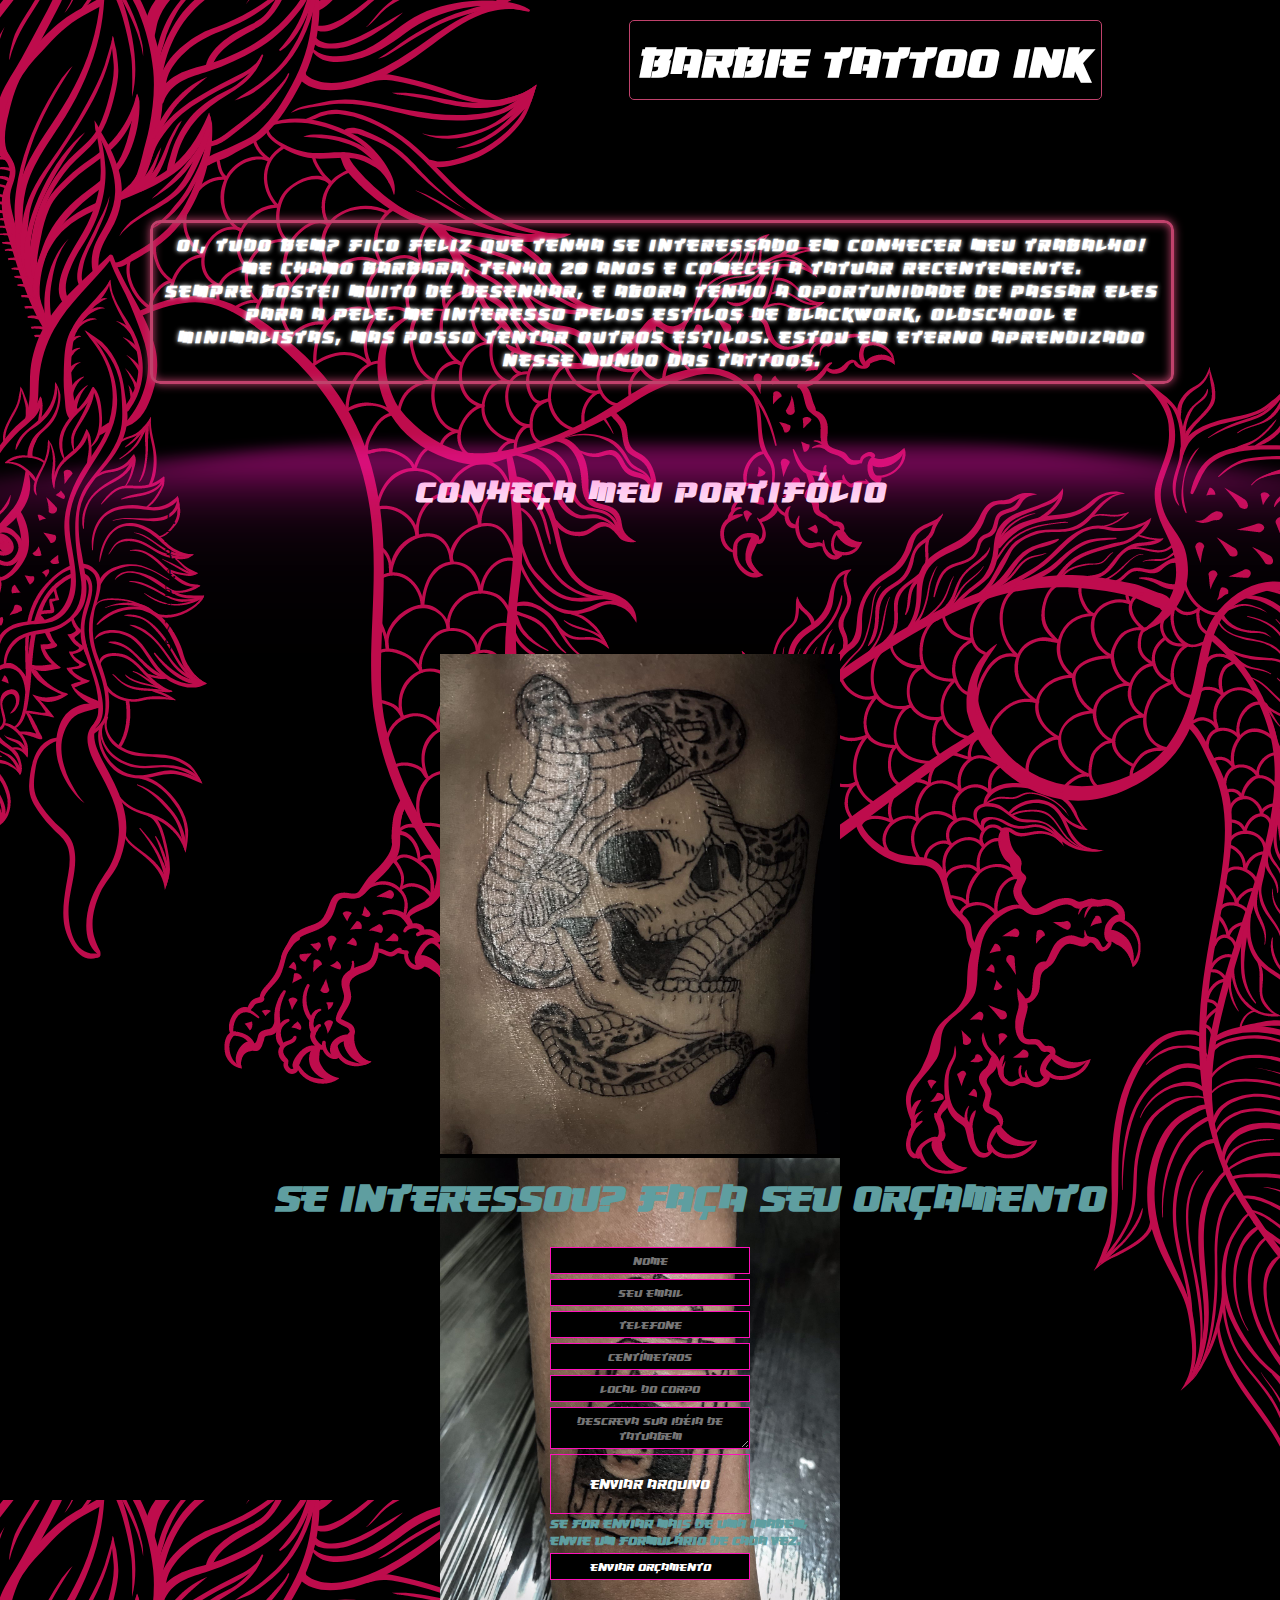
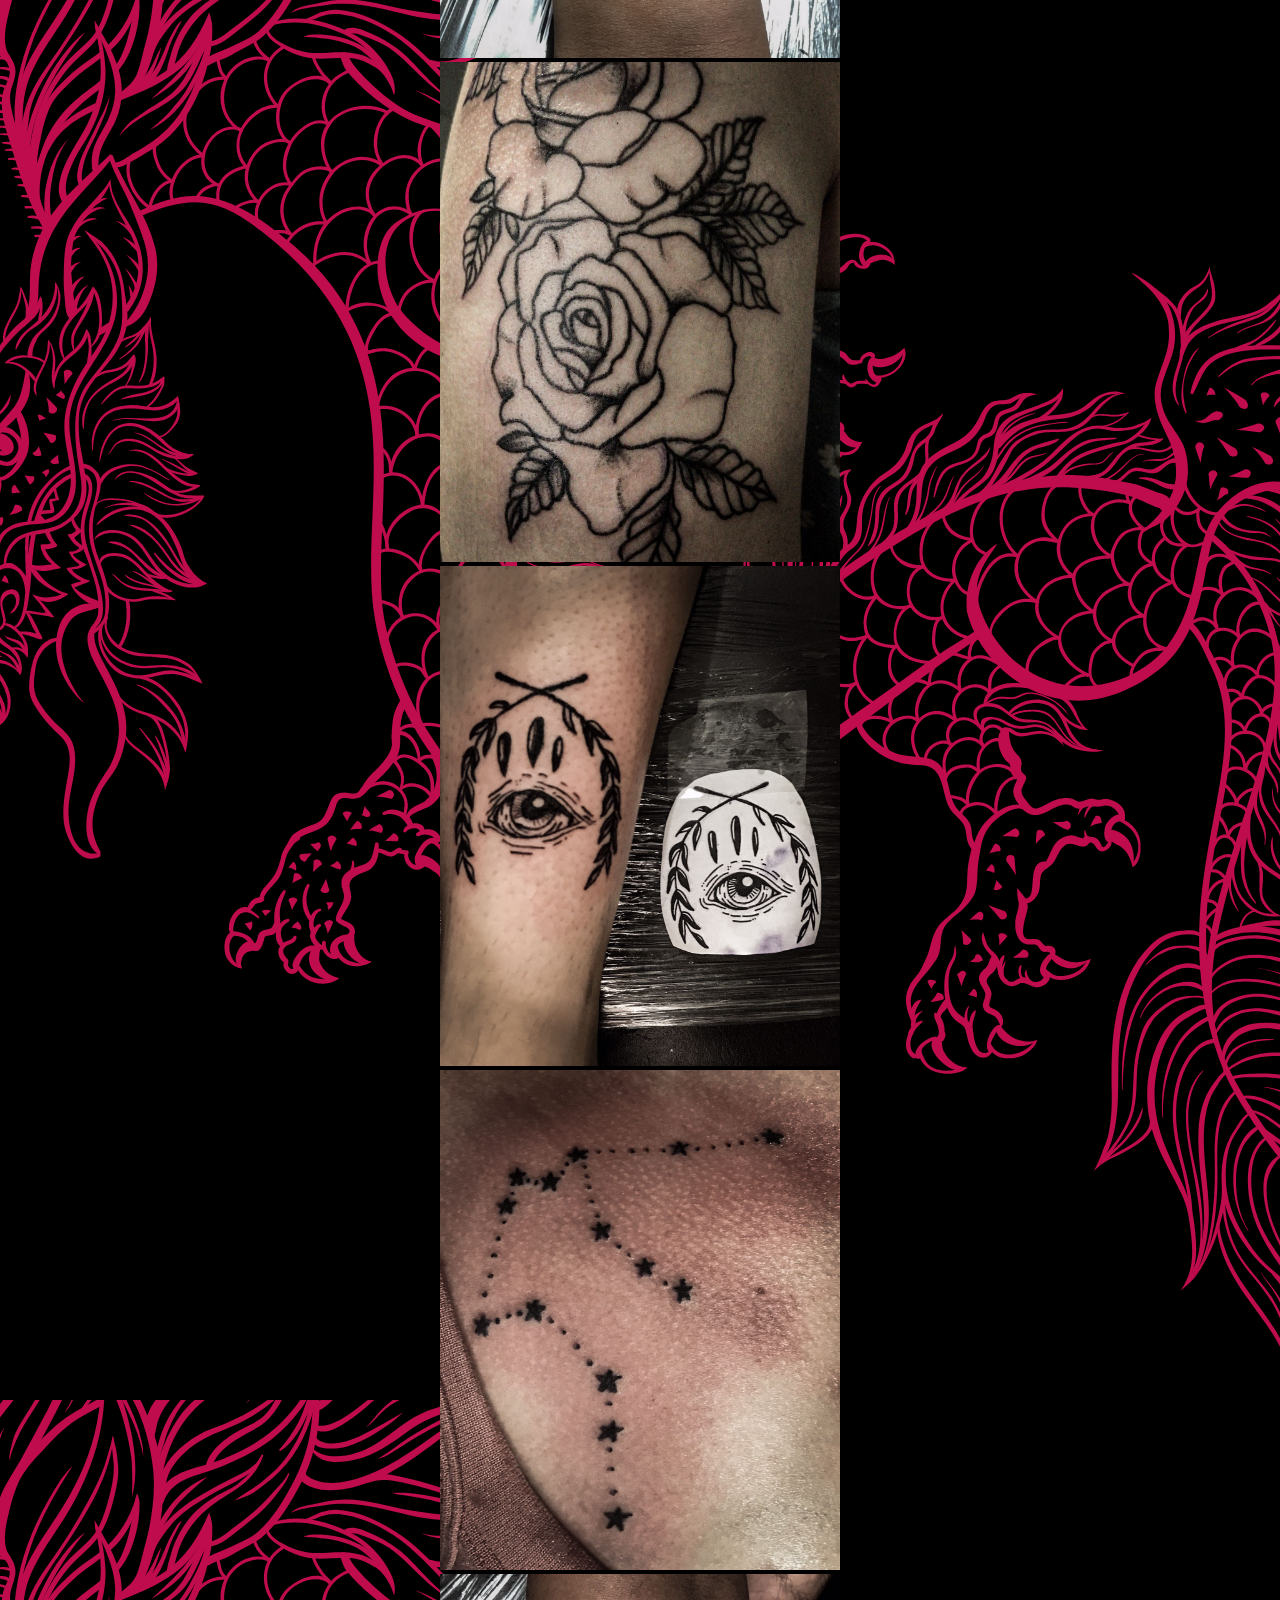
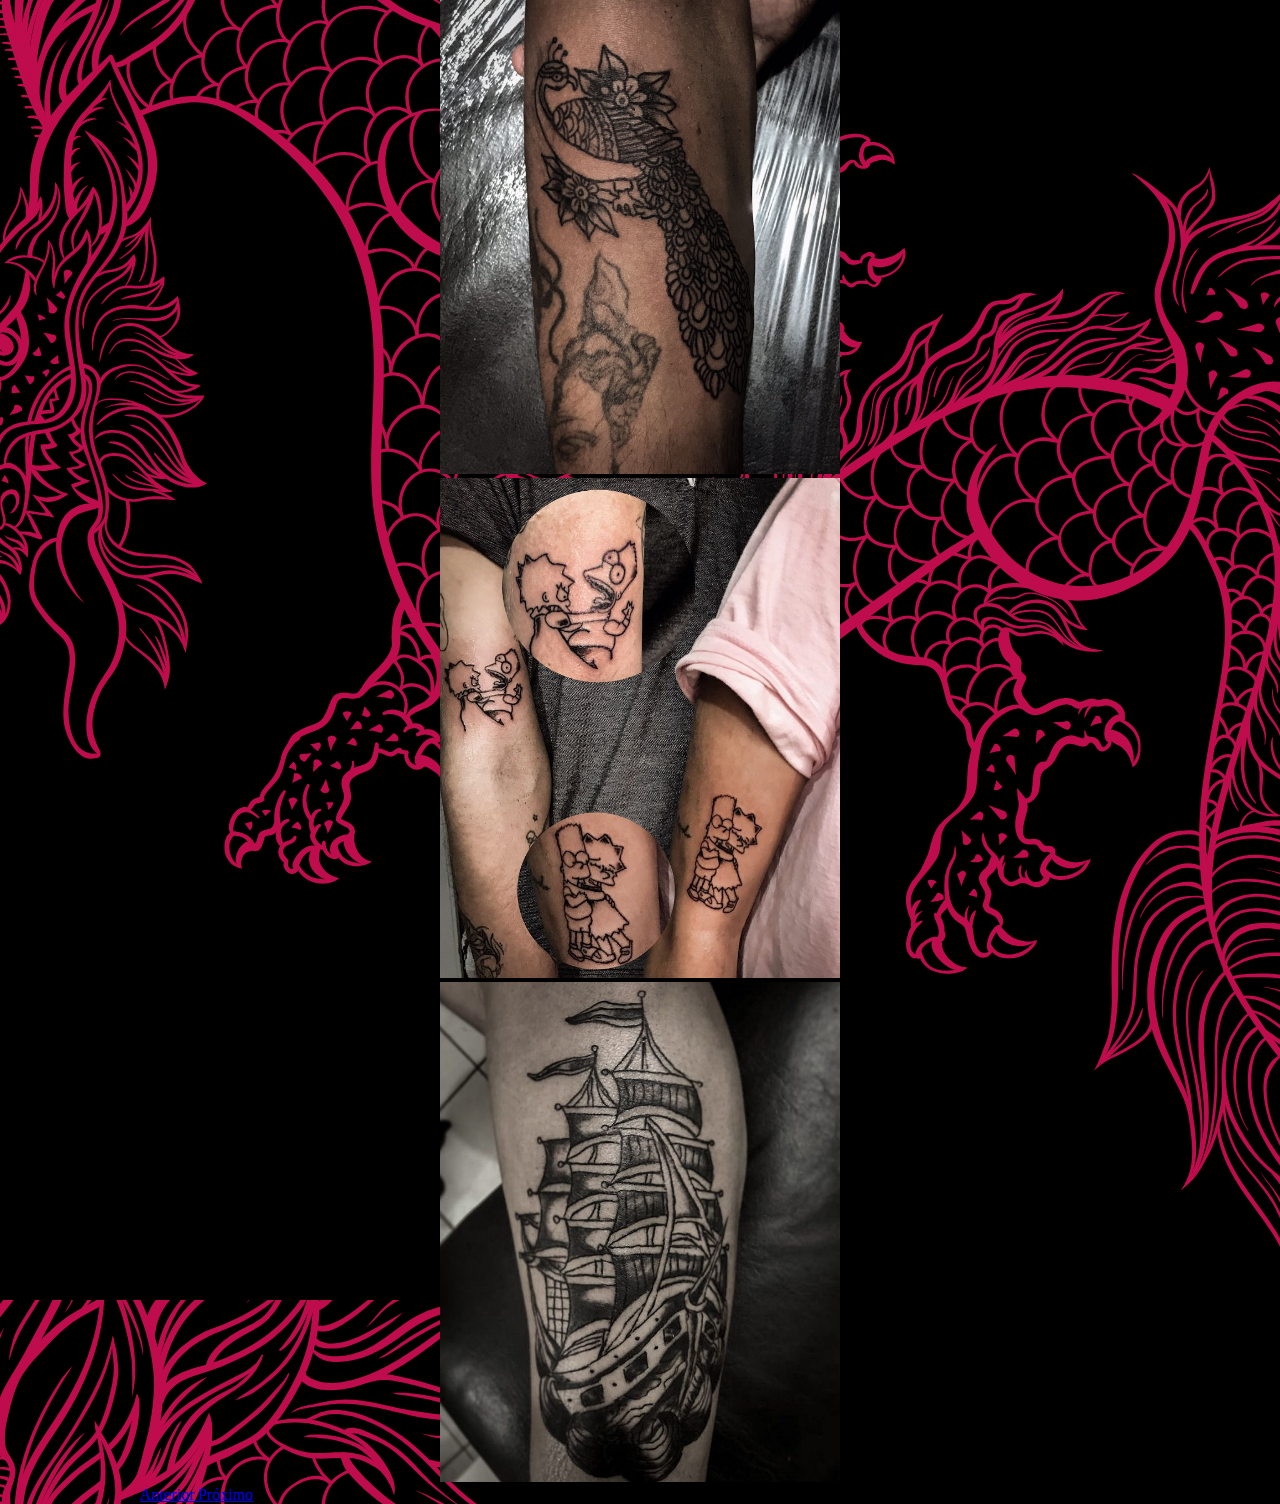
==== index.html @ f61fd841 "Alterações de domínio" ====
<!DOCTYPE html>
<html lang="en">
<head>
    <meta charset="UTF-8">
    <meta http-equiv="X-UA-Compatible" content="IE=edge">
    <meta name="viewport" content="width=device-width, initial-scale=1.0">
    <title>Barbie Tattoo Ink</title>
    <link rel="stylesheet" href="https://stackpath.bootstrapcdn.com/bootstrap/4.1.3/css/bootstrap.min.css" integrity="sha384-MCw98/SFnGE8fJT3GXwEOngsV7Zt27NXFoaoApmYm81iuXoPkFOJwJ8ERdknLPMO" crossorigin="anonymous">
    <link rel="stylesheet" href="style.css">

</head>

<body>
    


<header>

    <div class="header">
        <a id="link-insta1" href="https://www.instagram.com/barbietattooink/"> <h1 id="text-header" >
            Barbie Tattoo Ink 
        </h1> </a>
    </div>


</header>


<div class="sobre-mim">

  <h1 id="sobre-mim-text"> 
    Oi, tudo bem? Fico feliz que tenha se interessado em conhecer meu trabalho! <br>
    Me chamo Barbara, tenho 20 anos e comecei a tatuar recentemente. <br> 
    Sempre gostei muito de desenhar, e agora tenho a oportunidade de passar eles para a pele. Me interesso pelos estilos de blackwork, oldschool e minimalistas, mas posso tentar outros estilos. Estou em eterno aprendizado nesse mundo das tattoos. <br>
  </h1>

</div>


<section class="portifolio-space">

    <h1 id="port-text1">
        Conheça meu portifólio
    </h1>
    
    <div id="carouselExampleIndicators" class="carousel slide" data-ride="carousel">
        <ol class="carousel-indicators">
          <li data-target="#carouselExampleIndicators" data-slide-to="0" class="active"></li>
          <li data-target="#carouselExampleIndicators" data-slide-to="1"></li>
          <li data-target="#carouselExampleIndicators" data-slide-to="2"></li>
          <li data-target="#carouselExampleIndicators" data-slide-to="3"></li>
          <li data-target="#carouselExampleIndicators" data-slide-to="4"></li>
          <li data-target="#carouselExampleIndicators" data-slide-to="5"></li>
          <li data-target="#carouselExampleIndicators" data-slide-to="6"></li>
          <li data-target="#carouselExampleIndicators" data-slide-to="7"></li>
        </ol>
        <div class="carousel-inner">
          <div class="carousel-item active">
            <img class="d-block w-100" id="img-carrossel" src="images/0af6ef74-c6f4-46ab-bad1-40fa38668624.jpg" alt="Primeiro Slide">
          </div>
          <div class="carousel-item">
            <img class="d-block w-100" id="img-carrossel" src="images/33ea7b8a-2fd7-4019-b874-b1147439213c.jpg" alt="Segundo Slide">
          </div>
          <div class="carousel-item">
            <img class="d-block w-100" id="img-carrossel" src="images/60c80cdf-cd39-4f79-9318-8bc92d74e610.jpg" alt="Terceiro Slide">
          </div>
          <div class="carousel-item">
            <img class="d-block w-100" id="img-carrossel" src="images/a5ffb5f1-4fd2-497a-bb6f-34c8007e673c.jpg" alt="Quarto Slide">
          </div>
          <div class="carousel-item">
            <img class="d-block w-100" id="img-carrossel" src="images/c98cb02e-b5dc-484d-99a9-24597c028bce.jpg" alt="Quinto Slide">
          </div>
          <div class="carousel-item">
            <img class="d-block w-100" id="img-carrossel" src="images/cb9332f4-b95b-4946-a528-1852d36b6ff9.jpg" alt="Sexto Slide">
          </div>
          <div class="carousel-item">
            <img class="d-block w-100" id="img-carrossel" src="images/WhatsApp Image 2022-01-27 at 12.15.08.jpeg" alt="Sexto Slide">
          </div>
          <div class="carousel-item">
            <img class="d-block w-100" id="img-carrossel" src="images/WhatsApp Image 2022-01-27 at 13.42.03.jpeg" alt="Sexto Slide">
          </div>
        </div>
        <a class="carousel-control-prev" href="#carouselExampleIndicators" role="button" data-slide="prev">
          <span class="carousel-control-prev-icon" aria-hidden="true"></span>
          <span class="sr-only">Anterior</span>
        </a>
        <a class="carousel-control-next" href="#carouselExampleIndicators" role="button" data-slide="next">
          <span class="carousel-control-next-icon" aria-hidden="true"></span>
          <span class="sr-only">Próximo</span>
        </a>
      </div>

</section>


  <h1 id="interesse-text">Se interessou? Faça seu orçamento</h1>


<section class="form-space">

<form method="POST" id="form" action="https://formsubmit.co/targinobabi@gmail.com" enctype="multipart/form-data">
    <input type="text"  id="input-nome" placeholder="nome">
    <input id="input-email" type="email" name="email" placeholder="Seu email">
    <input type="hidden" name="_next" value="https://barbietatto.netlify.app/sucesso.html">
    <input type="hidden" name="_captcha" value="false">
    <input type="hidden" name="_autoresponse" value="Obrigado pelo contato, recebi sua mensagem e logo responderei.">
    <input id="input-tel" type="tel" placeholder="Telefone">
    <input type="text" placeholder="Centímetros" id="input-cm">
    <input type="text" placeholder="Local do corpo" id="input-local">
    <textarea id="input-descreva" name="message" placeholder="Descreva sua idéia de tatuagem"></textarea>
    <label for="arquivo">Enviar arquivo</label>
    <input type="file" id="arquivo" name="attachment" accept="image/png, image/jpeg">
    <h1 id="text-form">Se for enviar mais de uma imagem, envie um formulário de cada vez.</h1>
    <button id="input-button" type="submit">Enviar orçamento</button>
</form>

</section>





<script src="https://code.jquery.com/jquery-3.3.1.slim.min.js" integrity="sha384-q8i/X+965DzO0rT7abK41JStQIAqVgRVzpbzo5smXKp4YfRvH+8abtTE1Pi6jizo" crossorigin="anonymous"></script>
<script src="https://cdnjs.cloudflare.com/ajax/libs/popper.js/1.14.3/umd/popper.min.js" integrity="sha384-ZMP7rVo3mIykV+2+9J3UJ46jBk0WLaUAdn689aCwoqbBJiSnjAK/l8WvCWPIPm49" crossorigin="anonymous"></script>
<script src="https://stackpath.bootstrapcdn.com/bootstrap/4.1.3/js/bootstrap.min.js" integrity="sha384-ChfqqxuZUCnJSK3+MXmPNIyE6ZbWh2IMqE241rYiqJxyMiZ6OW/JmZQ5stwEULTy" crossorigin="anonymous"></script>
</body>
</html>
---- style.css ----
* {
    margin: 0;
    box-sizing: border-box;
}

body {
    background-image: url('images/Barbie\ Tattoo\ \(3\).png');
    width: auto;
}

header {
    height: 150px;
    width: 100%;
    display: flex;
    justify-content: center;
}

#text-header {
    color: white;
    font-family: Osaka;
    font-size: 50px;
    margin-top: 20px;
    margin-left: 450px;
    padding: 10px 10px;
    border-radius: 5px;
    border: 1px solid #c0426c;
    background-color: transparent;
    transition: all 0.25s ease-in-out;
    cursor: pointer;
    text-decoration: none;
    margin-bottom: 20px;
}

#text-header:hover{
    box-shadow: 0 0 15px #c0426c,
    inset 0 0 15px #c0426c;
    text-shadow: 0 0 5px #c0426c;
}

#link-insta1 {
    text-decoration: none;
}

.portifolio-space {
    width: 80%;
    height: 700px;
    
    margin-left: 140px;
}

#port-text1 {
    font-family: Osaka;
    font-size: 35px;
    color: white;
    margin-top: 10px;
    display: flex;
    justify-content: center;
    letter-spacing: 2px;
}

.sobre-mim {
    height: 150px;
    width: 80%;
    margin-left: 150px;
    margin-bottom: 100px;
    margin-top: 70px;
}

#sobre-mim-text {
    font-family: Osaka;
    color: white;
    font-size: 20px;
    letter-spacing: 2px;
    padding: 10px 10px;
    border: #c0426c 3px solid;
    border-radius: 10px;
    box-shadow: inset 0 0 10px 0 #c0426c, 0 0 10px 0 #c0426c;
    text-shadow: 0 0 2px hsl(0 0% 100% / 0.3), 0 0 5px currentColor;
    position: relative;
    text-align: center;
}

#sobre-mim-text::before {
    content: "";
    position: absolute;
    top: 120%;
    left: 0;
    background: #f1b;
    width: 100%;
    height: 100px;
    transform: perspective(64px) rotateX(40deg) scale(1, 0.35);
    filter: blur(64px);
    opacity: 0.7;
    pointer-events: none;
  }

.w3-center {
    margin-top: 10px;
    margin-left: 570px;
    margin-top: 20px;
    margin-bottom: 20px;
}

.w3-content {
    margin-left: 180px;
}

@font-face {
    font-family: Gov3v2;
    src: url('fonts/go3v2.ttf');
}

@font-face {
    font-family: Osaka;
    src: url('fonts/osaka-re.ttf');
}

#img-carrossel {
    max-height: 500px; 
    max-width: 500px; 
    justify-content: center; 
    align-items: center; 
    margin-left: 300px;
}

#interesse-text {
    font-family: Osaka;
    color: cadetblue;
    font-size: 45px;
    margin-left: 100px;
    margin-bottom: 20px;
    text-align: center;
}

.form-space {
    display: flex;
    flex-direction: column;
    width: 300px;
    margin-left: 550px;
    border-radius: 8px;
    box-shadow: 5px 5px 15px rgba(0, 0, 0, 0);
}

input[type="file"] {
    display: none;
}

label {
    padding: 20px 10px;
    width: 200px;
    background: #black;
    color: white;
    text-transform: uppercase;
    display: block;
    margin-top: 5px;
    font-family: Osaka;
    text-align: center;
    cursor: pointer;
    transition: .5s;
    border: 1px solid #f1b;
}

label:hover {
    color: #333;
    background: white;
}

#input-email, #input-tel,
#input-descreva, #input-button,
#input-nome, #input-cm,
#input-local {
    padding: 5px 10px;
    width: 200px;
    background: black;
    color: white;
    text-transform: uppercase;
    display: block;
    margin-top: 5px;
    font-family: Osaka;
    text-align: center;
    cursor: pointer;
    transition: .5s;
    border: 1px solid #f1b;
}

#input-email:hover,
#input-tel:hover,
#input-descreva:hover,
#input-button:hover,
#input-nome:hover,
#input-cm:hover,
#input-local:hover {
    color: #333;
    background: white;
}

#input-button {
    margin-bottom: 20px;
}

#text-form {
    font-family: Osaka;
    color: cadetblue;
    font-size: 15px;
}

@media (min-width:350px) and (max-width:450px) {



#text-header {
    color: white;
    font-family: Osaka;
    font-size: 30px;
    margin-top: 45px;
    margin-left: 20px;
    margin-right: 10px;
}

#link-insta1 {
    text-decoration: none;
    margin: 0;
    
}

.portifolio-space {
    width: 90%;
    margin-top: 550px;
    margin-left: 20px;
    height: 700px;
    margin-left: 20px;
}

#port-text1 {
    font-family: Osaka;
    font-size: 20px;
    color: white;
    margin-top: 10px;
    display: flex;
    justify-content: center;
}

#img-carrossel {
    width: 100%;
    height: 450px;
    margin-left: 0px;
}

.sobre-mim {
    margin-left: 45px;
    max-height: 50px;
    margin-bottom: 50px;
    margin-top: -5px;
}

#interesse-text {
    margin-left: 10px;
    margin-top: -200px;
    
}

.form-space {
    margin-left: 100px;
}

}


@media (min-width:319px) and (max-width:350px) {

    #text-header {
        height: 50px;
        width: 250px;
        color: white;
        font-family: Osaka;
        font-size: 25px;
        margin-top: 45px;
        margin-left: 80px;
        margin-right: 10px;
    }
    
    #link-insta1 {
        text-decoration: none;
        margin: 0;
        
    }
    
    .portifolio-space {
        width: 100%;
        margin-top: 700px;
        margin-left: 0px;
        height: 700px;
        margin-left: 20px;
        
    }
    
    #port-text1 {
        font-family: Osaka;
        font-size: 20px;
        color: white;
        margin-left: 100px;
        margin-top: 10px;
        display: flex;
        justify-content: center;
    }
    
    #img-carrossel {
        width: 100%;
        height: 500px;
        margin-left: 30px;
    }
    
    .sobre-mim {
        margin-left: 75px;
        max-height: 50px;
        margin-bottom: 50px;
        margin-top: -5px;
    }
    
    #interesse-text {
        margin-left: 50px;
        margin-top: -100px;
        
    }
    
    .form-space {
        margin-left: 100px;
    }
    

}

@media (min-width:451px) and (max-width:550px) {

    #text-header {
        color: white;
        font-family: Osaka;
        font-size: 30px;
        margin-top: 45px;
        margin-left: 15px;
        margin-right: 30px;
    }

    .portifolio-space {
        width: 90%;
        margin-top: 550px;
        margin-left: 20px;
        height: 700px;
    }

    #port-text1 {
        font-family: Osaka;
        font-size: 25px;
        color: white;
        display: flex;
        margin-top: 10px;
        justify-content: center;
    }
    
    #img-carrossel {
        width: 100%;
        height: 450px;
        margin-left: 0px;
    }

    .sobre-mim {
        margin-left: 45px;
        max-height: 50px;
        margin-bottom: 20px;
        margin-top: -5px;
    }

    #interesse-text {
        margin-left: 10px;
        margin-top: -200px;
        
    }
    
    .form-space {
        margin-left: 100px;
    }

    

}


@media (min-width:551px) and (max-width:650px) {

    #text-header {
        color: white;
        font-family: Osaka;
        font-size: 30px;
        margin-top: 45px;
        margin-left: 15px;
        margin-right: 30px;
    }

    .portifolio-space {
        width: 90%;
        margin-top: 350px;
        margin-left: 20px;
        height: 700px;
    }

    #port-text1 {
        font-family: Osaka;
        font-size: 25px;
        color: white;
        display: flex;
        margin-top: 10px;
        justify-content: center;
    }
    
    #img-carrossel {
        width: 100%;
        height: 450px;
        margin-left: 0px;
    }

    .sobre-mim {
        margin-left: 45px;
        max-height: 50px;
        margin-bottom: 20px;
        margin-top: -5px;
    }

    #interesse-text {
        margin-left: 10px;
        margin-top: -150px;
        
    }
    
    .form-space {
        margin-left: 180px;
    }

}

@media (min-width:651px) and (max-width:900px) {


    #text-header {
        color: white;
        font-family: Osaka;
        font-size: 30px;
        margin-top: 45px;
        margin-left: 15px;
        margin-right: 30px;
    }

    .portifolio-space {
        width: 90%;
        margin-top: 350px;
        margin-left: 75px;
        height: 700px;
    }

    #port-text1 {
        font-family: Osaka;
        font-size: 25px;
        color: white;
        display: flex;
        margin-top: 10px;
        justify-content: center;
    }
    
    #img-carrossel {
        width: 100%;
        height: 450px;
        margin-left: 0px;
    }

    .sobre-mim {
        margin-left: 70px;
        max-height: 50px;
        margin-bottom: 10px;
        margin-top: -5px;
    }

    #interesse-text {
        margin-left: 10px;
        margin-top: -150px;
    }
    
    .form-space {
        margin-left: 220px;
        margin-bottom: 20px;
    }

}

@media (min-width:800px) and (max-width:1000px) {

    .portifolio-space {
        width: 70%;
        margin-top: 350px;
        margin-left: 170px;
        height: 700px;
    }


    .form-space {
        margin-left: 350px;
        margin-bottom: 20px;
    }


}
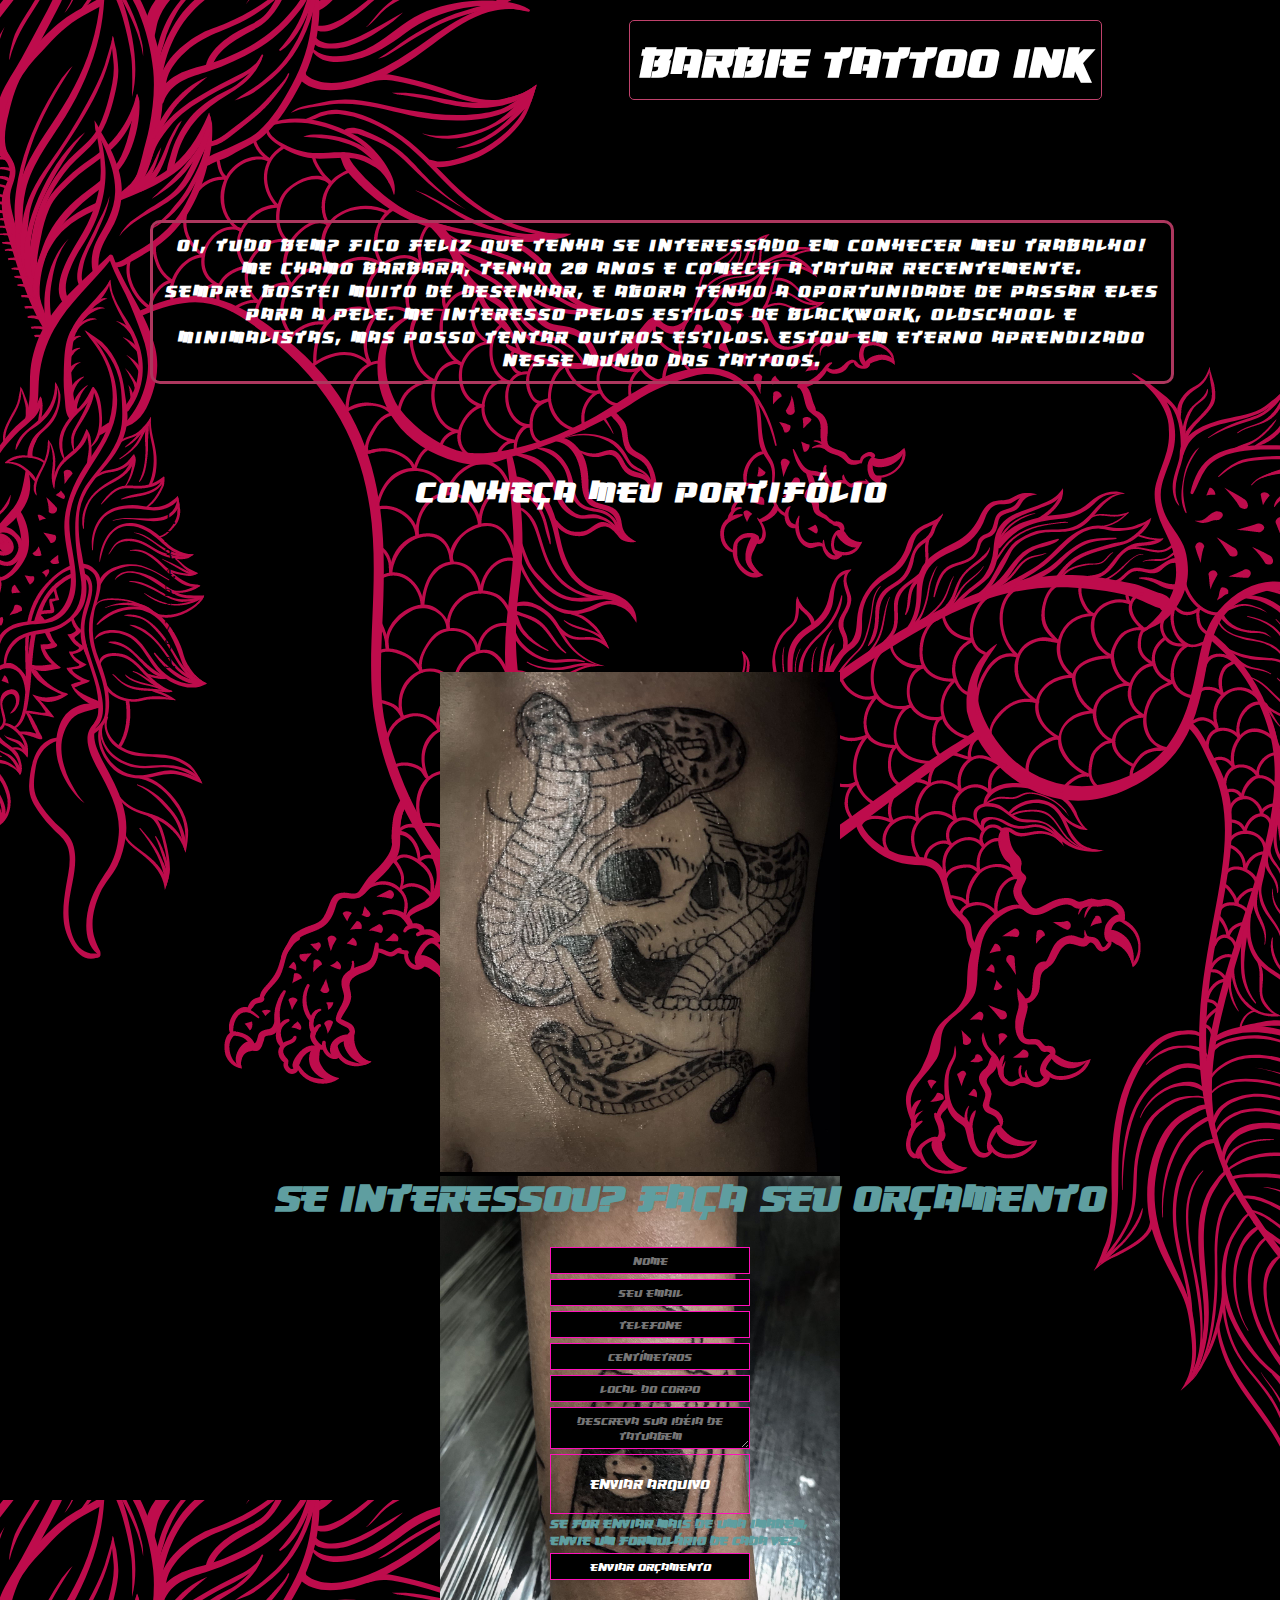
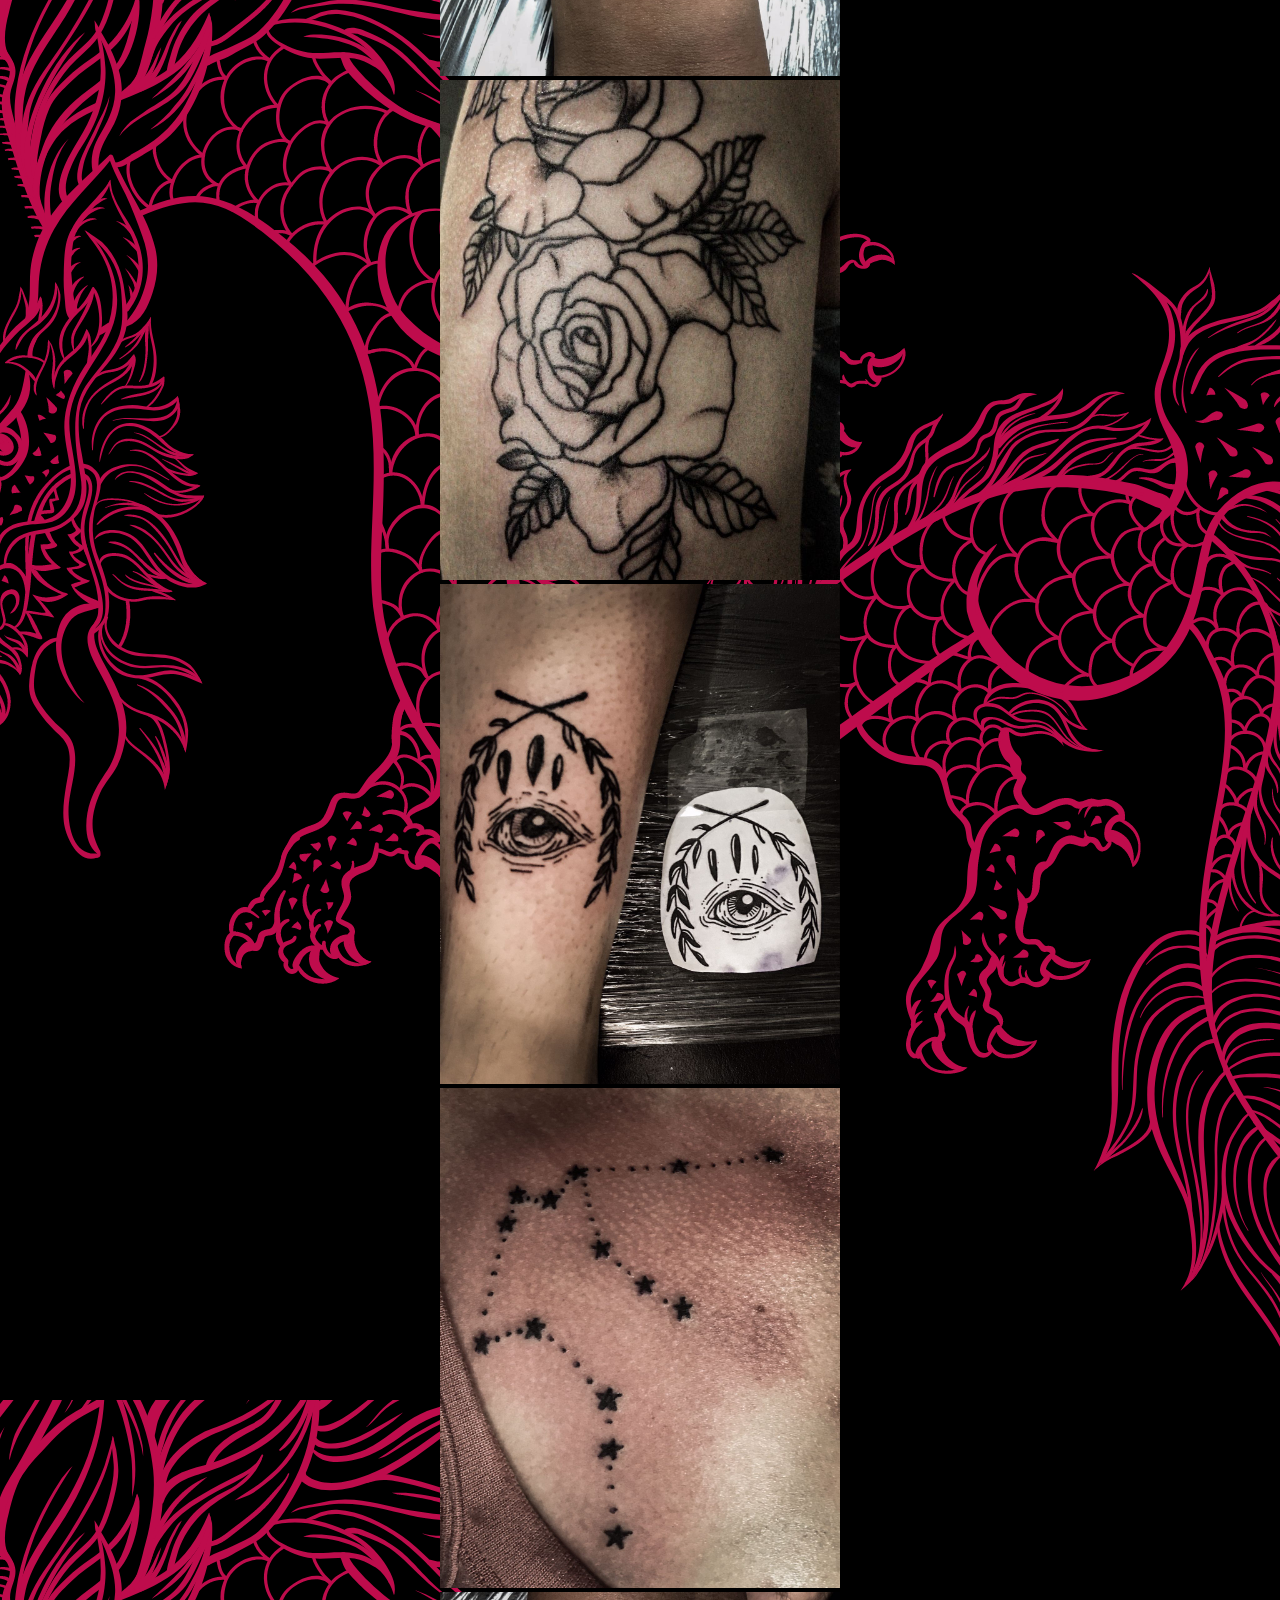
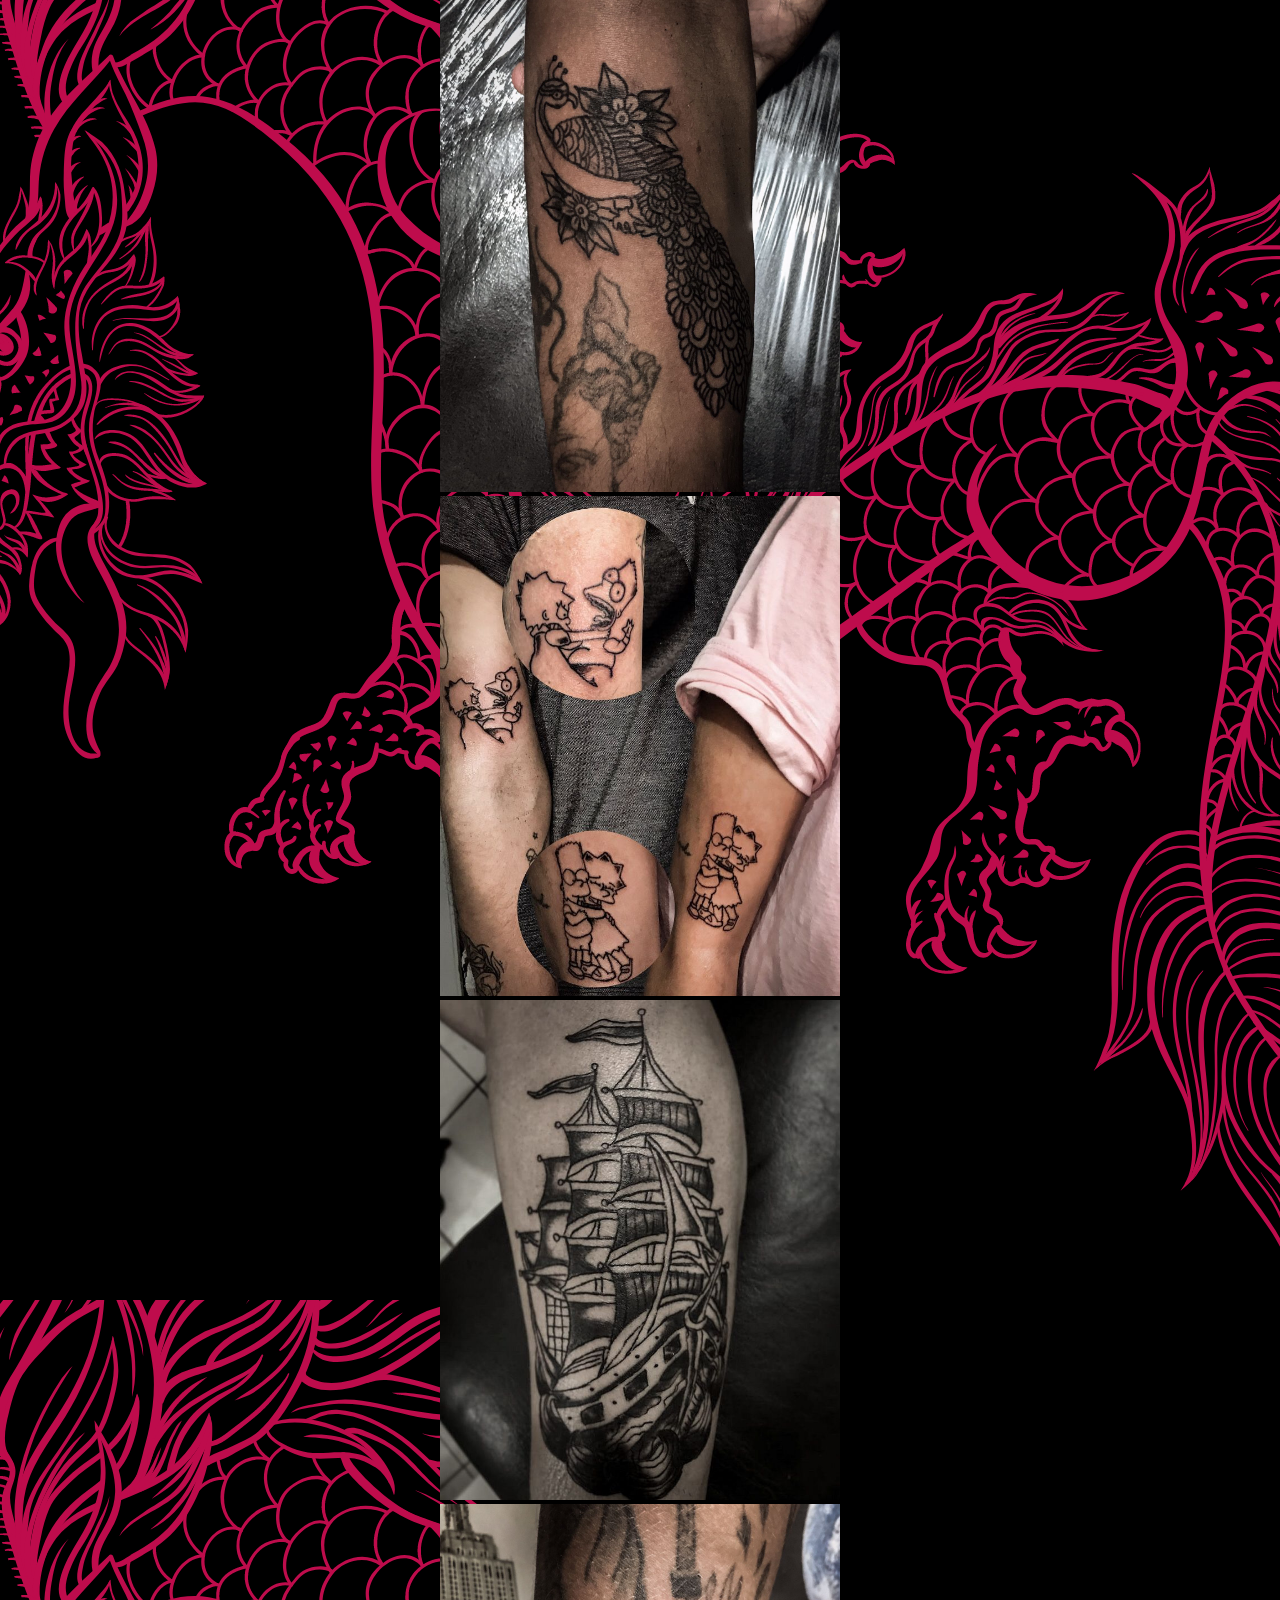
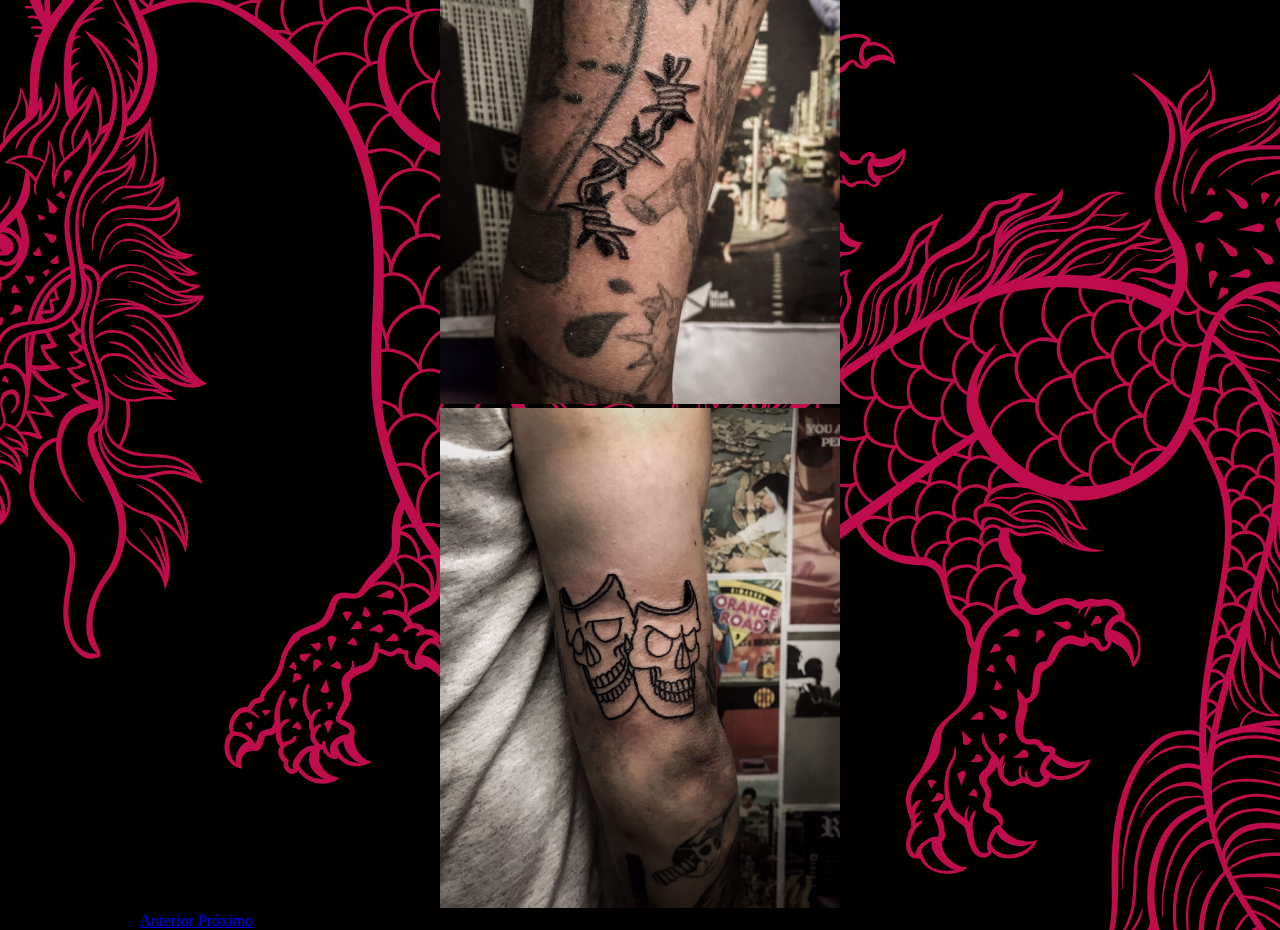
==== commit 11562011: "Alterações de cor" ====
--- a/index.html
+++ b/index.html
@@ -53,6 +53,7 @@
           <li data-target="#carouselExampleIndicators" data-slide-to="5"></li>
           <li data-target="#carouselExampleIndicators" data-slide-to="6"></li>
           <li data-target="#carouselExampleIndicators" data-slide-to="7"></li>
+          <li data-target="#carouselExampleIndicators" data-slide-to="8"></li>
         </ol>
         <div class="carousel-inner">
           <div class="carousel-item active">
@@ -79,6 +80,12 @@
           <div class="carousel-item">
             <img class="d-block w-100" id="img-carrossel" src="images/WhatsApp Image 2022-01-27 at 13.42.03.jpeg" alt="Sexto Slide">
           </div>
+          <div class="carousel-item">
+            <img class="d-block w-100" id="img-carrossel" src="images/WhatsApp Image 2022-02-14 at 22.58.42.jpeg" alt="Setimo Slide">
+          </div>
+          <div class="carousel-item">
+            <img class="d-block w-100" id="img-carrossel" src="images/WhatsApp Image 2022-02-01 at 00.18.08.jpeg" alt="Oitavo Slide">
+          </div>
         </div>
         <a class="carousel-control-prev" href="#carouselExampleIndicators" role="button" data-slide="prev">
           <span class="carousel-control-prev-icon" aria-hidden="true"></span>
@@ -98,7 +105,8 @@
 
 <section class="form-space">
 
-<form method="POST" id="form" action="https://formsubmit.co/targinobabi@gmail.com" enctype="multipart/form-data">
+  
+<form method="POST" id="form" action="https://formsubmit.co/orcamentosbarbietattoo@gmail.com" enctype="multipart/form-data">
     <input type="text"  id="input-nome" placeholder="nome">
     <input id="input-email" type="email" name="email" placeholder="Seu email">
     <input type="hidden" name="_next" value="https://barbietatto.netlify.app/sucesso.html">
@@ -114,6 +122,8 @@
     <button id="input-button" type="submit">Enviar orçamento</button>
 </form>
 
+
+
 </section>
 
 
--- a/style.css
+++ b/style.css
@@ -72,27 +72,12 @@
     font-size: 20px;
     letter-spacing: 2px;
     padding: 10px 10px;
-    border: #c0426c 3px solid;
+    border: #ad375e 3px solid;
     border-radius: 10px;
-    box-shadow: inset 0 0 10px 0 #c0426c, 0 0 10px 0 #c0426c;
-    text-shadow: 0 0 2px hsl(0 0% 100% / 0.3), 0 0 5px currentColor;
     position: relative;
     text-align: center;
 }
 
-#sobre-mim-text::before {
-    content: "";
-    position: absolute;
-    top: 120%;
-    left: 0;
-    background: #f1b;
-    width: 100%;
-    height: 100px;
-    transform: perspective(64px) rotateX(40deg) scale(1, 0.35);
-    filter: blur(64px);
-    opacity: 0.7;
-    pointer-events: none;
-  }
 
 .w3-center {
     margin-top: 10px;
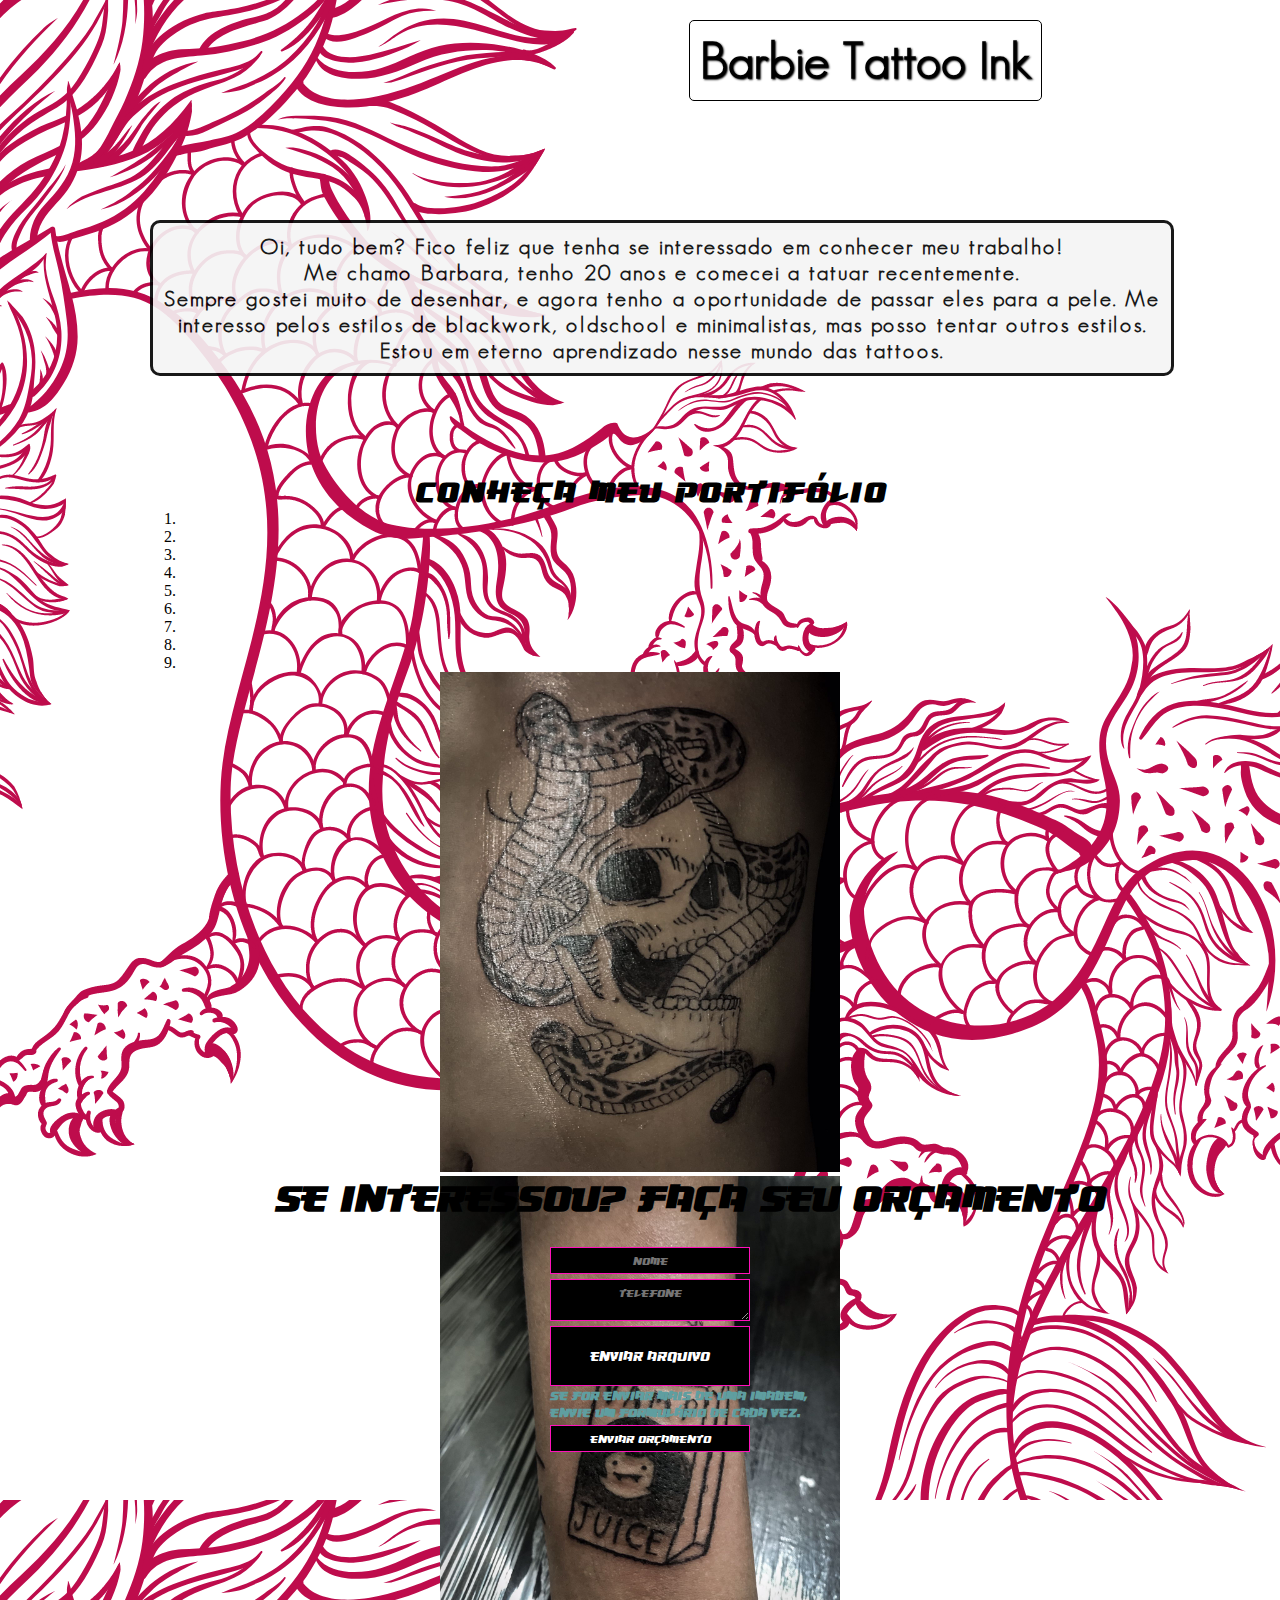
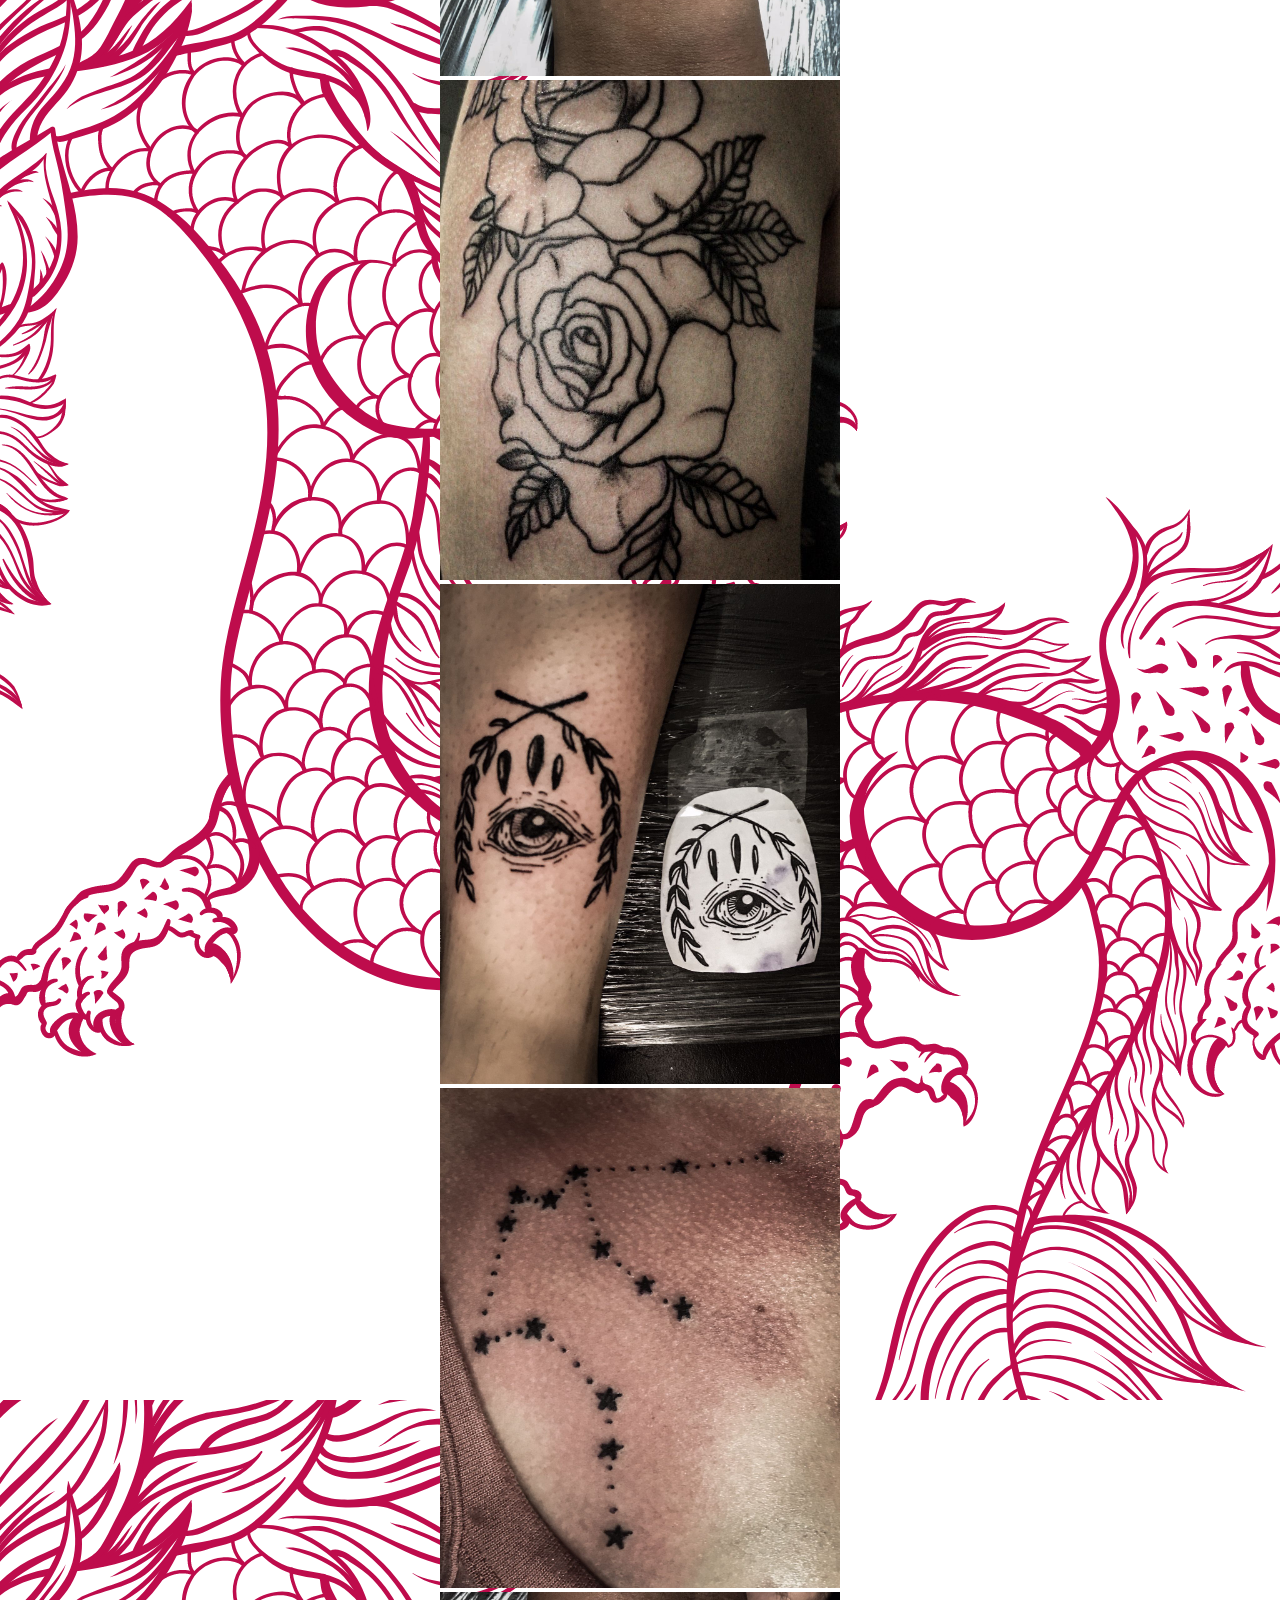
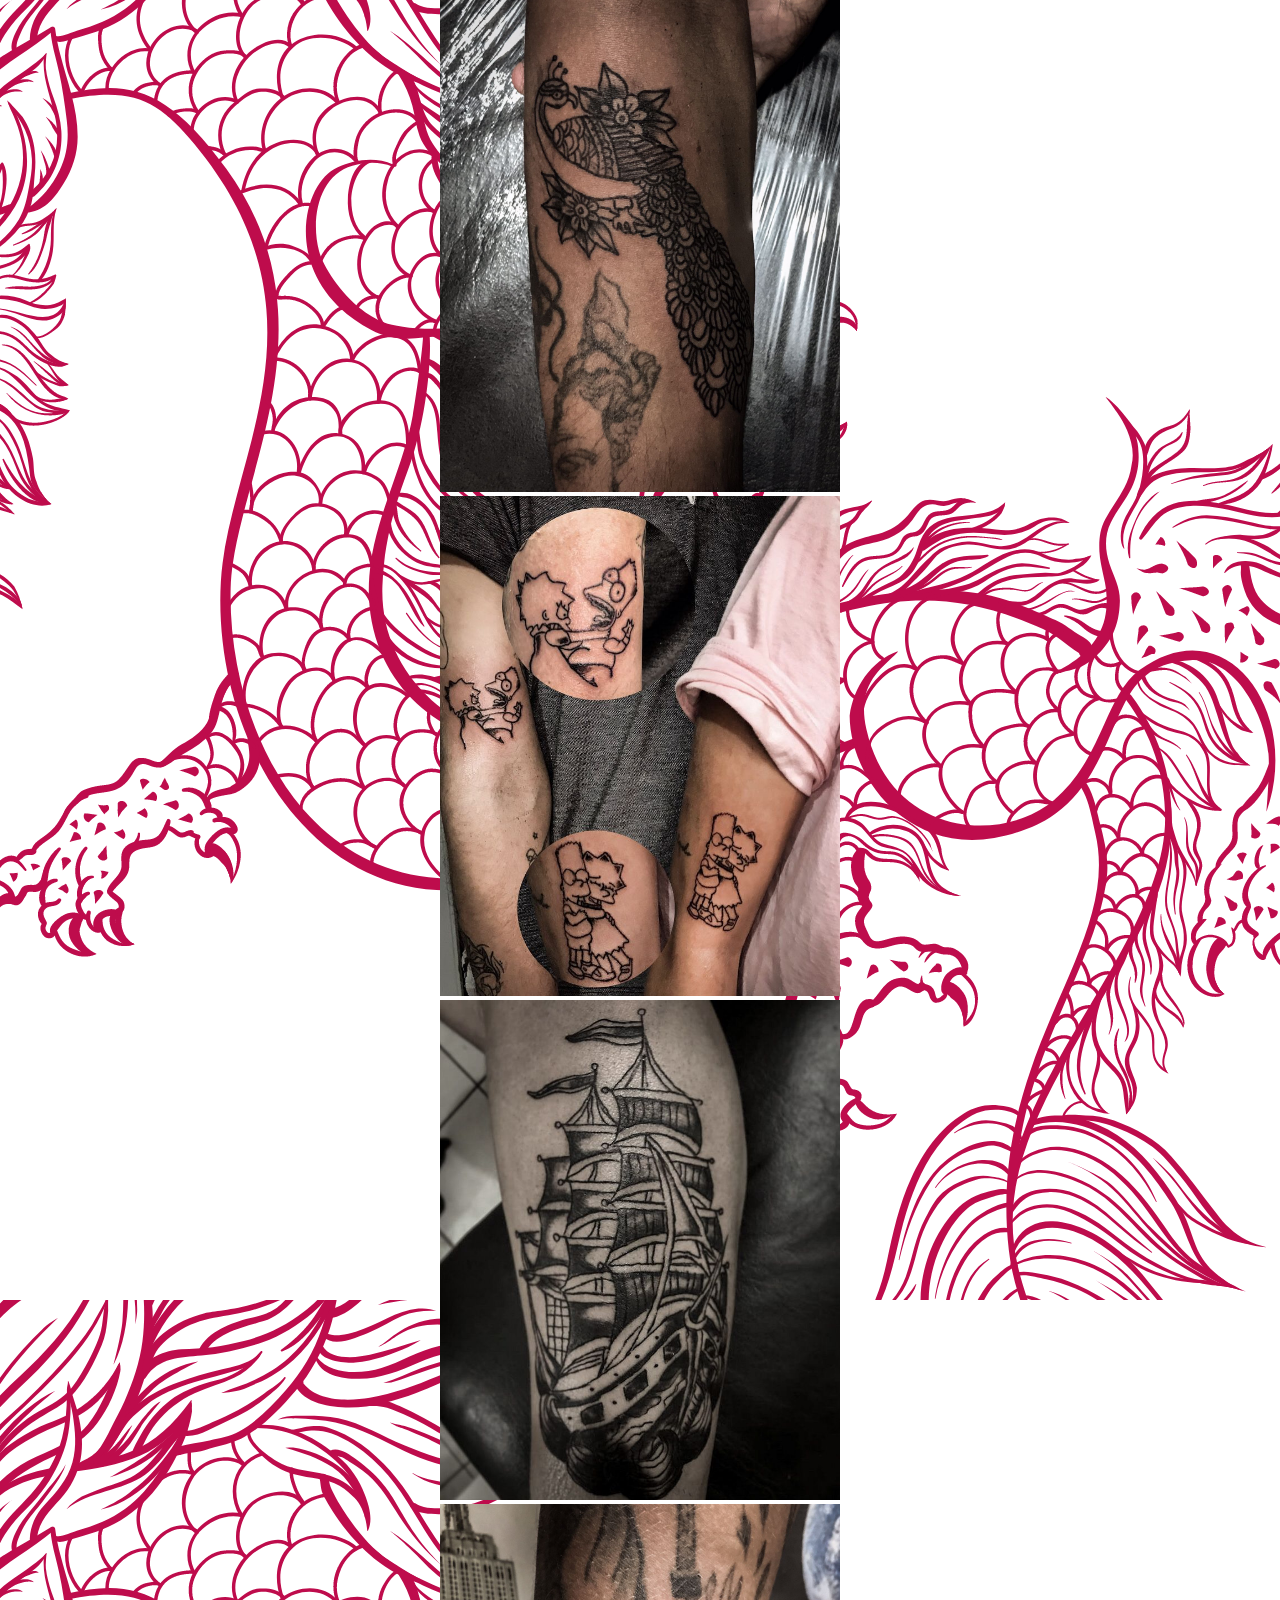
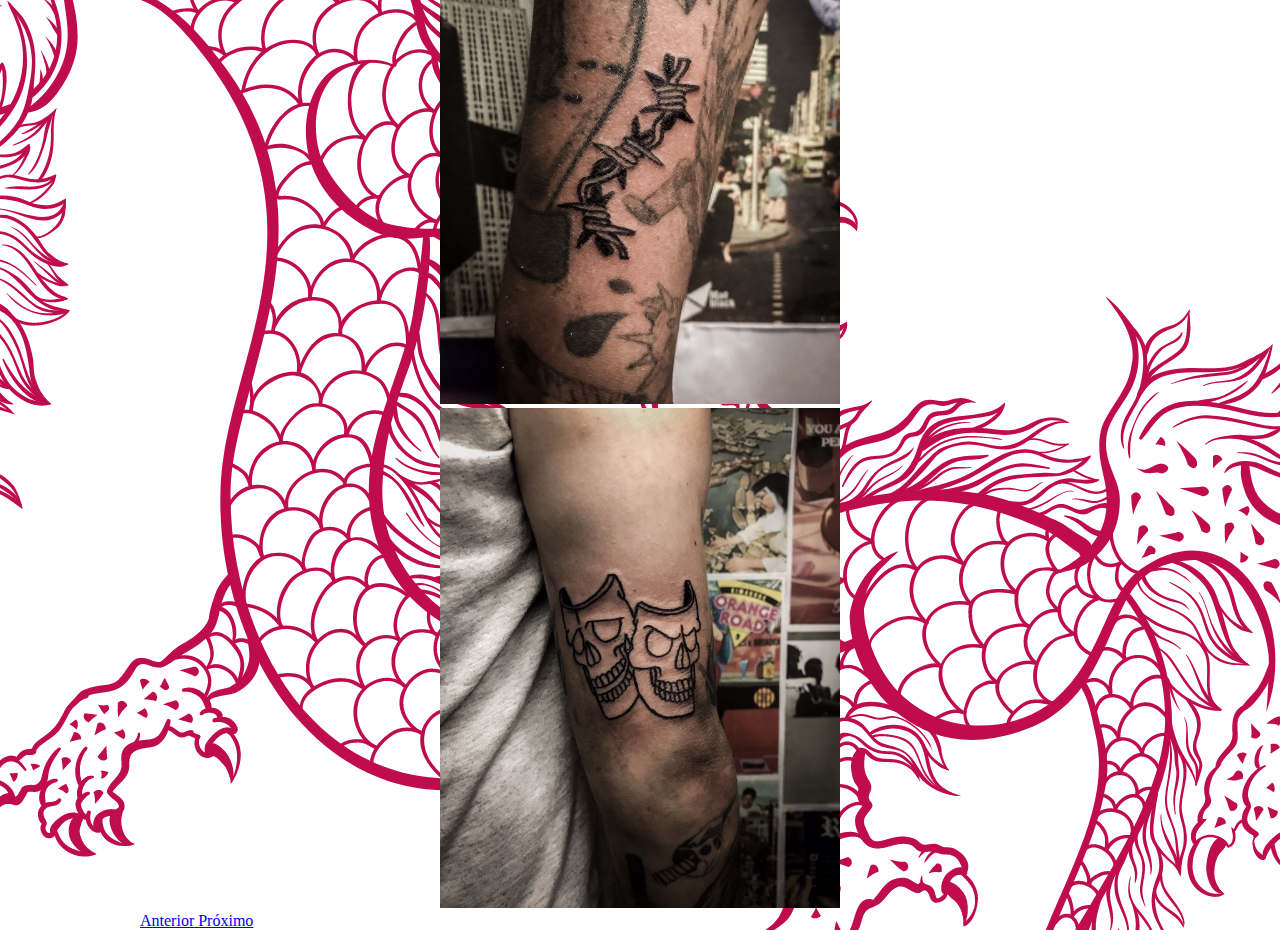
==== commit 175eae0b: "Alterações no forms" ====
--- a/index.html
+++ b/index.html
@@ -108,14 +108,10 @@
   
 <form method="POST" id="form" action="https://formsubmit.co/orcamentosbarbietattoo@gmail.com" enctype="multipart/form-data">
     <input type="text"  id="input-nome" placeholder="nome">
-    <input id="input-email" type="email" name="email" placeholder="Seu email">
+    <textarea id="input-descreva" name="message" placeholder="Telefone"></textarea>
     <input type="hidden" name="_next" value="https://barbietatto.netlify.app/sucesso.html">
     <input type="hidden" name="_captcha" value="false">
     <input type="hidden" name="_autoresponse" value="Obrigado pelo contato, recebi sua mensagem e logo responderei.">
-    <input id="input-tel" type="tel" placeholder="Telefone">
-    <input type="text" placeholder="Centímetros" id="input-cm">
-    <input type="text" placeholder="Local do corpo" id="input-local">
-    <textarea id="input-descreva" name="message" placeholder="Descreva sua idéia de tatuagem"></textarea>
     <label for="arquivo">Enviar arquivo</label>
     <input type="file" id="arquivo" name="attachment" accept="image/png, image/jpeg">
     <h1 id="text-form">Se for enviar mais de uma imagem, envie um formulário de cada vez.</h1>
--- a/style.css
+++ b/style.css
@@ -4,7 +4,7 @@
 }
 
 body {
-    background-image: url('images/Barbie\ Tattoo\ \(3\).png');
+    background-image: url('images/1250.png');
     width: auto;
 }
 
@@ -16,19 +16,20 @@
 }
 
 #text-header {
-    color: white;
-    font-family: Osaka;
+    color: black;
+    font-family: Geo Sans;
     font-size: 50px;
     margin-top: 20px;
     margin-left: 450px;
     padding: 10px 10px;
     border-radius: 5px;
-    border: 1px solid #c0426c;
+    border: 1px solid black;
     background-color: transparent;
     transition: all 0.25s ease-in-out;
     cursor: pointer;
     text-decoration: none;
     margin-bottom: 20px;
+    text-shadow: #000 1px 1px 2px;
 }
 
 #text-header:hover{
@@ -44,18 +45,18 @@
 .portifolio-space {
     width: 80%;
     height: 700px;
-    
     margin-left: 140px;
 }
 
 #port-text1 {
     font-family: Osaka;
     font-size: 35px;
-    color: white;
+    color: black;
     margin-top: 10px;
     display: flex;
     justify-content: center;
     letter-spacing: 2px;
+    
 }
 
 .sobre-mim {
@@ -64,18 +65,21 @@
     margin-left: 150px;
     margin-bottom: 100px;
     margin-top: 70px;
+    
 }
 
 #sobre-mim-text {
-    font-family: Osaka;
-    color: white;
-    font-size: 20px;
+    font-family: Geo Sans;
+    color: black;
+    font-size: 22px;
     letter-spacing: 2px;
     padding: 10px 10px;
-    border: #ad375e 3px solid;
+    border: black 3px solid;
     border-radius: 10px;
     position: relative;
     text-align: center;
+    background-color: whitesmoke;
+    opacity: 90%;
 }
 
 
@@ -98,6 +102,11 @@
 @font-face {
     font-family: Osaka;
     src: url('fonts/osaka-re.ttf');
+}
+
+@font-face {
+    font-family: Geo Sans;
+    src: url('fonts/GeosansLight.ttf');
 }
 
 #img-carrossel {
@@ -110,7 +119,7 @@
 
 #interesse-text {
     font-family: Osaka;
-    color: cadetblue;
+    color: black;
     font-size: 45px;
     margin-left: 100px;
     margin-bottom: 20px;
@@ -133,7 +142,7 @@
 label {
     padding: 20px 10px;
     width: 200px;
-    background: #black;
+    background: black;
     color: white;
     text-transform: uppercase;
     display: block;
@@ -147,7 +156,7 @@
 
 label:hover {
     color: #333;
-    background: white;
+    background: black;
 }
 
 #input-email, #input-tel,
@@ -194,12 +203,14 @@
 
 
 #text-header {
-    color: white;
-    font-family: Osaka;
+    color: black;
+    font-family: Geo Sans;
     font-size: 30px;
     margin-top: 45px;
     margin-left: 20px;
     margin-right: 10px;
+    background-color: white;
+    opacity: 90%;
 }
 
 #link-insta1 {
@@ -210,19 +221,20 @@
 
 .portifolio-space {
     width: 90%;
-    margin-top: 550px;
+    margin-top: 50px;
     margin-left: 20px;
     height: 700px;
-    margin-left: 20px;
+    margin-left: 20px; 
 }
 
 #port-text1 {
     font-family: Osaka;
     font-size: 20px;
-    color: white;
+    color: black;
     margin-top: 10px;
     display: flex;
     justify-content: center;
+    text-shadow: #000 1px 1px 2px;
 }
 
 #img-carrossel {
@@ -233,15 +245,17 @@
 
 .sobre-mim {
     margin-left: 45px;
-    max-height: 50px;
-    margin-bottom: 50px;
+    height: auto;
+    
     margin-top: -5px;
+    background-color: white;
+    opacity: 90%;
 }
 
 #interesse-text {
     margin-left: 10px;
     margin-top: -200px;
-    
+    text-shadow: #000 1px 1px 2px;
 }
 
 .form-space {
@@ -256,8 +270,8 @@
     #text-header {
         height: 50px;
         width: 250px;
-        color: white;
-        font-family: Osaka;
+        color: black;
+        font-family: Geo Sans;
         font-size: 25px;
         margin-top: 45px;
         margin-left: 80px;
@@ -282,7 +296,7 @@
     #port-text1 {
         font-family: Osaka;
         font-size: 20px;
-        color: white;
+        color: black;
         margin-left: 100px;
         margin-top: 10px;
         display: flex;
@@ -318,8 +332,8 @@
 @media (min-width:451px) and (max-width:550px) {
 
     #text-header {
-        color: white;
-        font-family: Osaka;
+        color: black;
+        font-family: Geo Sans;
         font-size: 30px;
         margin-top: 45px;
         margin-left: 15px;
@@ -336,7 +350,7 @@
     #port-text1 {
         font-family: Osaka;
         font-size: 25px;
-        color: white;
+        color: black;
         display: flex;
         margin-top: 10px;
         justify-content: center;
@@ -373,8 +387,8 @@
 @media (min-width:551px) and (max-width:650px) {
 
     #text-header {
-        color: white;
-        font-family: Osaka;
+        color: black;
+        font-family: Geo Sans;
         font-size: 30px;
         margin-top: 45px;
         margin-left: 15px;
@@ -391,7 +405,7 @@
     #port-text1 {
         font-family: Osaka;
         font-size: 25px;
-        color: white;
+        color: black;
         display: flex;
         margin-top: 10px;
         justify-content: center;
@@ -426,8 +440,8 @@
 
 
     #text-header {
-        color: white;
-        font-family: Osaka;
+        color: black;
+        font-family: Geo Sans;
         font-size: 30px;
         margin-top: 45px;
         margin-left: 15px;
@@ -444,7 +458,7 @@
     #port-text1 {
         font-family: Osaka;
         font-size: 25px;
-        color: white;
+        color: black;
         display: flex;
         margin-top: 10px;
         justify-content: center;
